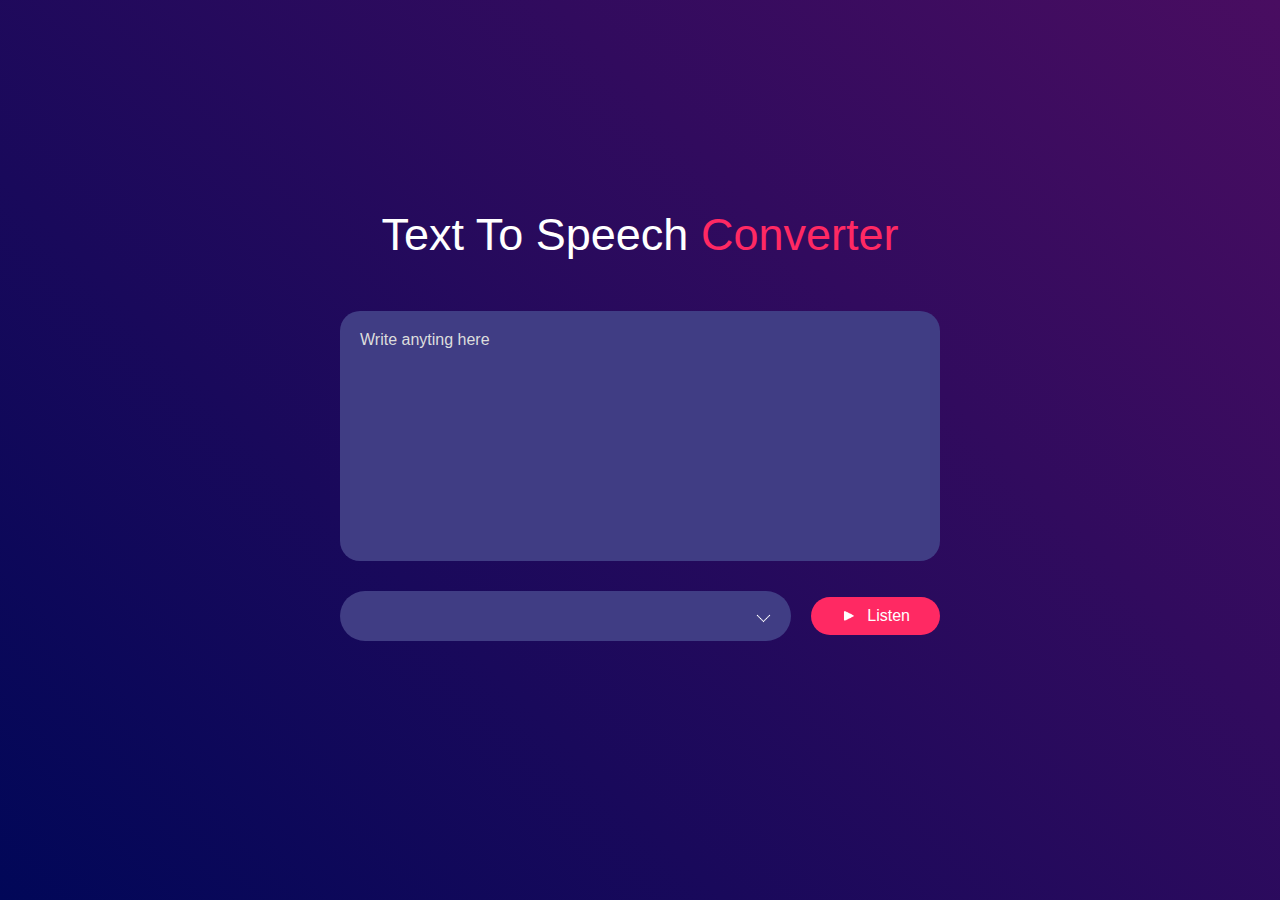
==== testChatBotArea.html @ 8dbb1459 "Add files via upload" ====
<!DOCTYPE html>
<html lang="en">
<head>
    <meta charset="UTF-8">
    <meta name="viewport" content="width=device-width, initial-scale=1.0">
    <link rel="stylesheet" href="index.css">
    <title>Chatbot</title>
</head>
<body>
    <script type="text/javascript">
        (function(d, t) {
            var v = d.createElement(t), s = d.getElementsByTagName(t)[0];
            v.onload = function() {
              window.voiceflow.chat.load({
                verify: { projectID: '6523b0b58d2bac00071d0105' },
                url: 'https://general-runtime.voiceflow.com',
                versionID: 'production'
              });
            }
            v.src = "https://cdn.voiceflow.com/widget/bundle.mjs"; v.type = "text/javascript"; s.parentNode.insertBefore(v, s);
        })(document, 'script');
      </script>

      <!-- <label for="Speech Recognition">Speech Recognition</label>
      <input type="text" name="" id="speechToText" placeholder="speack something" onclick=record()>

      <script>
        function record(){
          var recognition = new webkitSpeechRecognition();
          recognition.lang = "en-GB";

          recognition.onresult = function(event) {
            console.log(event);
            document.getElementById('speechToText').value = event.results[0][0].transcript;
          }
           recognition.start();
        }
      </script> -->

      <!-- <div id="variableValue"></div>

      <script>
          // Make an HTTP request to the Voiceflow webhook/API endpoint
          fetch('https://your-voiceflow-webhook-url.com')
              .then(response => response.json())
              .then(data => {
                  // Process the data received from Voiceflow
                  document.getElementById('variableValue').textContent = data.variableName;
              })
              .catch(error => {
                  console.error('Error fetching data:', error);
              });
      </script> -->

      <div class="hero">
        <h1>Text To Speech <span>Converter</span></h1>
        <textarea placeholder="Write anyting here"></textarea>
        <div class="row">
          <select></select>
          <button><img src="newwww/images/play_26px.png">Listen</button>
        </div>
      </div>

      <script src="index.js"></script>
  </body>
</html>
---- index.css ----
*{
    margin: 0;
    padding: 0;
    font-family: 'Poppins', sans-serif;
    box-sizing: border-box;
}
.hero {
    width: 100%;
    min-height: 100vh;
    background: linear-gradient( 45deg, #010758, #490d61 );
    display: flex;
    align-items: center;
    justify-content: center;
    flex-direction: column;
    color: #fff;
}
.hero h1 {
    font-size: 45px;
    font-weight: 500;
    margin-top: -50px;
    margin-bottom: 50px;
}
.hero h1 span {
    color: #ff2963;
}
textarea {
    width: 600px;
    height: 250px;
    background: #403d84;
    color: #fff;
    font-size: 15px;
    border: 0;
    outline: 0;
    padding: 20px;
    border-radius: 20px;
    resize: none;
    margin-bottom: 30px;
}
textarea::placeholder{
    font-size: 16px;
    color: #ddd;
}
.row {
    width: 600px;
    display: flex;
    align-items: center;
    gap: 20px;
}
button {
    background: #ff2963;
    color: #fff;
    font-size: 16px;
    padding: 10px 30px;
    border-radius: 35px;
    border: 0;
    outline: 0;
    cursor: pointer;
    display: flex;
    align-items: center;
}
button img {
    width: 16px;
    margin-right: 10px;
}
select {
    flex: 1;
    color: #fff;
    background: #403d84;
    height: 50px;
    padding: 0 20px;
    outline: 0;
    border: 0;
    border-radius: 35px;
    appearance: none;
    background-image: url(newwww/images/down4_50px.png);
    background-repeat: no-repeat;
    background-size: 15px;
    background-position-x: calc(100% - 20px);
    background-position-y: 20px;
}
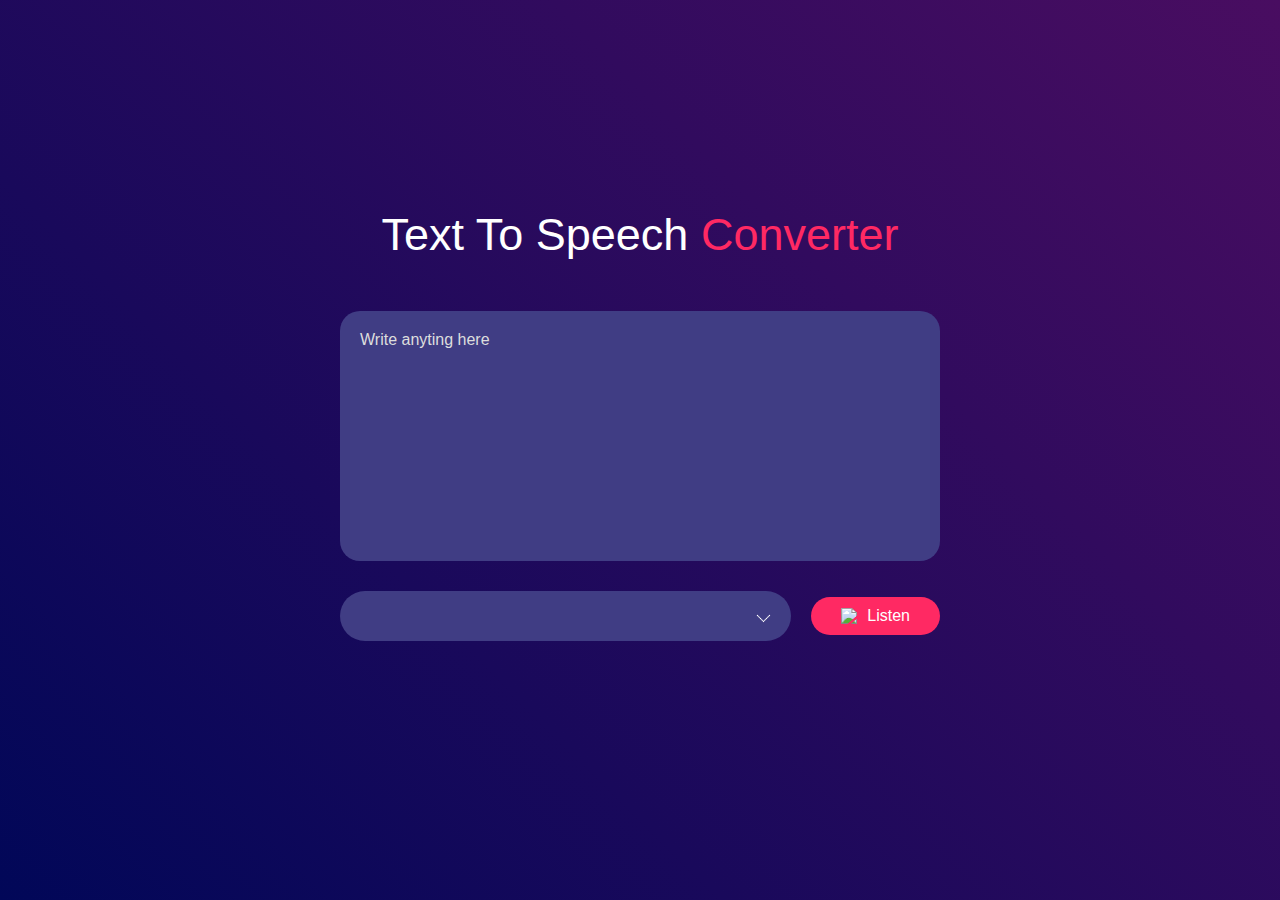
==== commit d9a9860f: "Update testChatBotArea.html" ====
--- a/testChatBotArea.html
+++ b/testChatBotArea.html
@@ -21,46 +21,15 @@
         })(document, 'script');
       </script>
 
-      <!-- <label for="Speech Recognition">Speech Recognition</label>
-      <input type="text" name="" id="speechToText" placeholder="speack something" onclick=record()>
-
-      <script>
-        function record(){
-          var recognition = new webkitSpeechRecognition();
-          recognition.lang = "en-GB";
-
-          recognition.onresult = function(event) {
-            console.log(event);
-            document.getElementById('speechToText').value = event.results[0][0].transcript;
-          }
-           recognition.start();
-        }
-      </script> -->
-
-      <!-- <div id="variableValue"></div>
-
-      <script>
-          // Make an HTTP request to the Voiceflow webhook/API endpoint
-          fetch('https://your-voiceflow-webhook-url.com')
-              .then(response => response.json())
-              .then(data => {
-                  // Process the data received from Voiceflow
-                  document.getElementById('variableValue').textContent = data.variableName;
-              })
-              .catch(error => {
-                  console.error('Error fetching data:', error);
-              });
-      </script> -->
-
       <div class="hero">
         <h1>Text To Speech <span>Converter</span></h1>
         <textarea placeholder="Write anyting here"></textarea>
         <div class="row">
           <select></select>
-          <button><img src="newwww/images/play_26px.png">Listen</button>
+          <button><img src="play_26px.png">Listen</button>
         </div>
       </div>
 
       <script src="index.js"></script>
   </body>
-</html>+</html>
